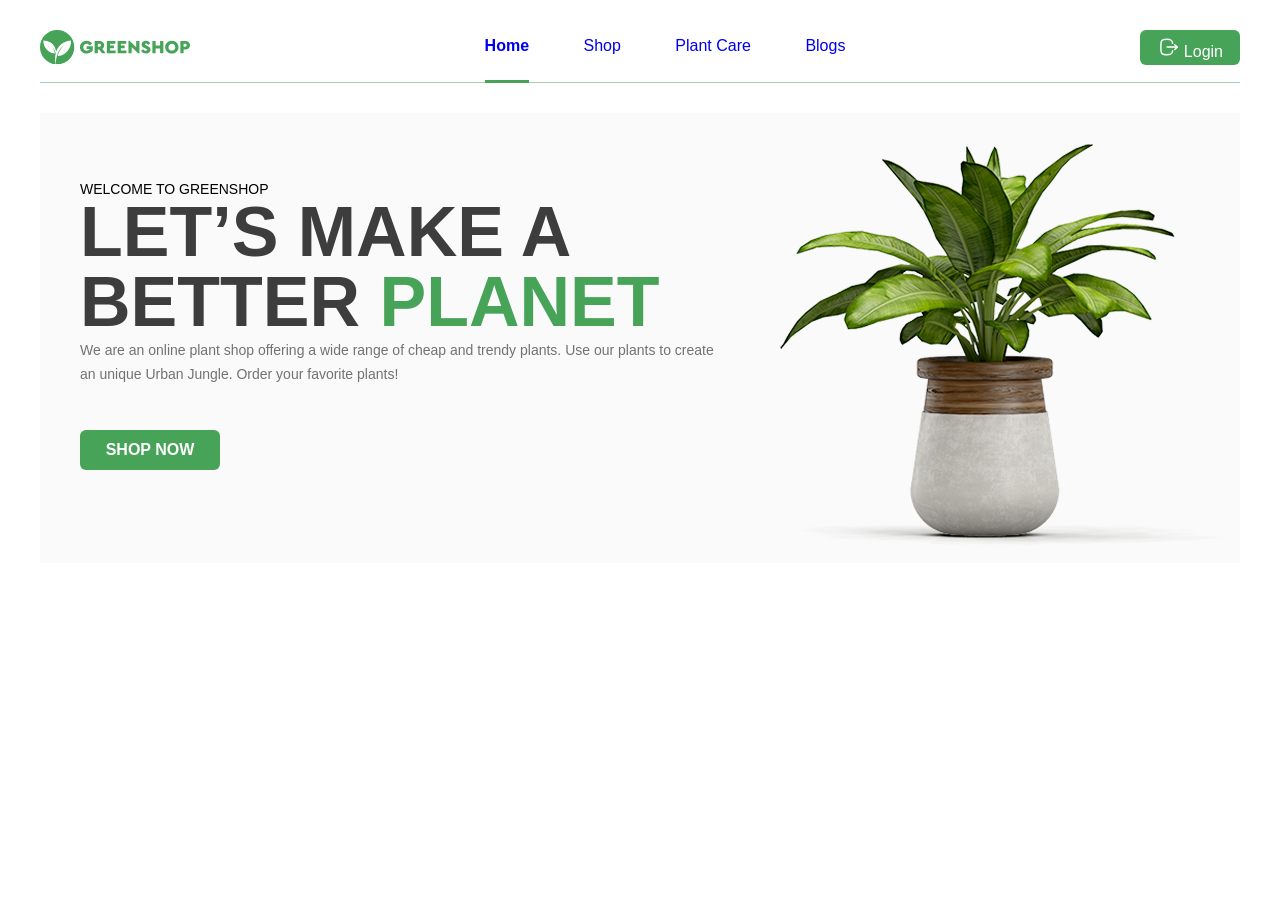
==== index.html @ ed983320 "hw6: using inline-block" ====
<!DOCTYPE html>
<html lang="en">
<head>
    <meta charset="UTF-8">
    <meta name="viewport" content="width=device-width, initial-scale=1.0">
    <link rel="stylesheet" href="css/styles.css">
    <title>Green Shop</title>
</head>
<body>
    <!-- --------------------------          H E A D E R          -------------------------- -->
    <header class="header container fnt-sz0">
        <div class="header-logo inline-block vrt-align-top">
            <img src="img/logo-greenshop.svg" alt="Green shop logo, in the header">
        </div>
        <div class="header-menu inline-block vrt-align-top">
            <nav class="header-menu-list">
                <a class="active" href="#">Home</a>
                <a href="#">Shop</a>
                <a href="#">Plant Care</a>
                <a href="#">Blogs</a>
            </nav>
        </div>
        <div class="header-btn inline-block vrt-align-top">
            <a href="#">
                <img src="img/logout.svg" alt="logout button, in the header">
            </a>
            <a href="#">Login</a>
        </div>

    </header>
    <!-- --------------------------            M A I N            -------------------------- -->    
    <main class="main container">
        <div class="main-banner fnt-sz0">
            <div class="main-banner-text">
                <div class="main-banner-text-blck1">
                    <h1 class="main-banner-text-welcome">
                        Welcome to GreenShop
                    </h1>
                    <p class="main-banner-text-motto">
                        Let’s Make a Better <span class="fnt-green">Planet</span>
                    </p>
                </div>
                <div class="main-banner-text-blck2">
                    <p class="main-banner-text-about">
                        We are an online plant shop offering a wide range of cheap and trendy plants. 
                        Use our plants to create an unique Urban Jungle. Order your favorite plants!
                    </p>
                    <button class="main-banner-btn btn">
                        SHOP NOW
                    </button>
                </div>
            </div>
            <div class="main-banner-img">
                <img src="img/01-img01.png" alt="Green shop, photo of a plant">
            </div>
        </div>
    </main>
    
</body>
</html>
---- css/styles.css ----
@import url('reset.css');

@font-face {
    font-family: "Cera Pro";
    src: local("Cera Pro Bold"),
      url("/fonts/Fontspring-DEMO-cerapro-bold.otf") format("otf");
    font-weight: bold;
  }

  @font-face {
    font-family: "Cera Pro";
    src: local("Cera Pro Regular"),
      url("/fonts/Fontspring-DEMO-cerapro-regular.otf") format("otf");
    font-weight: normal;
  }

body {
    font-family: "Cera Pro", sans-serif;
}

.container {
    margin: 30px auto;
    max-width: 1200px;
}

.fnt-sz0 {
    font-size: 0px;
}

.fnt-green {
    color: #46A358;
}

.bg-green {
    background-color: #46A358;
}

.main-banner {
    background-color: #F5F5F580;
    height: 450px;
    margin-top: 12px;
}

.main-banner-img {
    width: 507px;
    display: inline-block;
    vertical-align: top;
}

.main-banner-text {
    display: inline-block;
    vertical-align: top;
    width: 692px;
}

.main-banner-text-blck1 {
    height: 225px;
    vertical-align: bottom;
    padding: 68px 0 0 40px;
}

.main-banner-text-blck2 {
    height: 225px;
    padding-left: 40px;
}

.main-banner-text-welcome {
    font-weight: 500;
    font-size: 14px;
    line-height: 16px;
    letter-spacing: 10%;
    text-transform: uppercase;
}

.main-banner-text-motto {
    color: #3D3D3D;
    font-weight: 900;
    font-size: 70px;
    line-height: 70px;
    letter-spacing: 0%;
    text-transform: uppercase;
}

.main-banner-text-about {
    font-weight: 400;
    font-size: 14px;
    line-height: 24px;
    letter-spacing: 0%;
    color: #727272;
}

.main-banner-btn {
    font-weight: 700;
    font-size: 16px;
    line-height: 20px;
    letter-spacing: 0%;
    text-transform: uppercase;
    color: #FFFFFF;
    background-color: #46A358;
    width: 140px;
    height: 40px;
    border-radius: 6px;
    margin-top: 44px;
}

.header {
    height: 53px;
    border-bottom: 0.3px solid #46A35880;
    /* text-align: left; */
}

.header-logo {
    width: 150px;
    height: 35px;
    text-align: left;
    /* margin-right: 229px; */
}

.header-menu {
    width: 950px;
    padding-top: 8px;
    font-weight: 400;
    font-size: 16px;
    line-height: 100%;
    letter-spacing: 0%;
    text-align: center;
}

.header-menu a {
    display: inline-block;
    font-weight: 400;
    font-size: 16px;
    line-height: 100%;
    letter-spacing: 0%;
    text-decoration: none;
    height: 45px;
}

.header-menu a+a {
    margin-left: 50px;
}

.header-menu a:hover {
    border-bottom: 3px solid #46A358;
}

.header-menu a.active {
    font-weight: 700;
    border-bottom: 3px solid #46A358;
}

.header-btn {
    width: 100px;
    height: 35px;
    background-color: #46A358;
    border-radius: 6px;
    padding: 7px 17px;
    text-align: right;
}

.header-btn a {
    color: #FFFFFF;
    font-weight: 500;
    font-size: 16px;
    line-height: 100%;
    letter-spacing: 0%;
    text-decoration: none;
}

.header-btn a:hover,
.main-banner-btn:hover {
    cursor: pointer;
}


.header-btn img {
    width: 20px;
    height: 20px;
}

.vrt-align-top {
    vertical-align: top;
}

.vrt-align-bottom {
    vertical-align: bottom;
}

.vrt-align-center {
    vertical-align: middle;
}

.inline-block {
    display: inline-block;
}
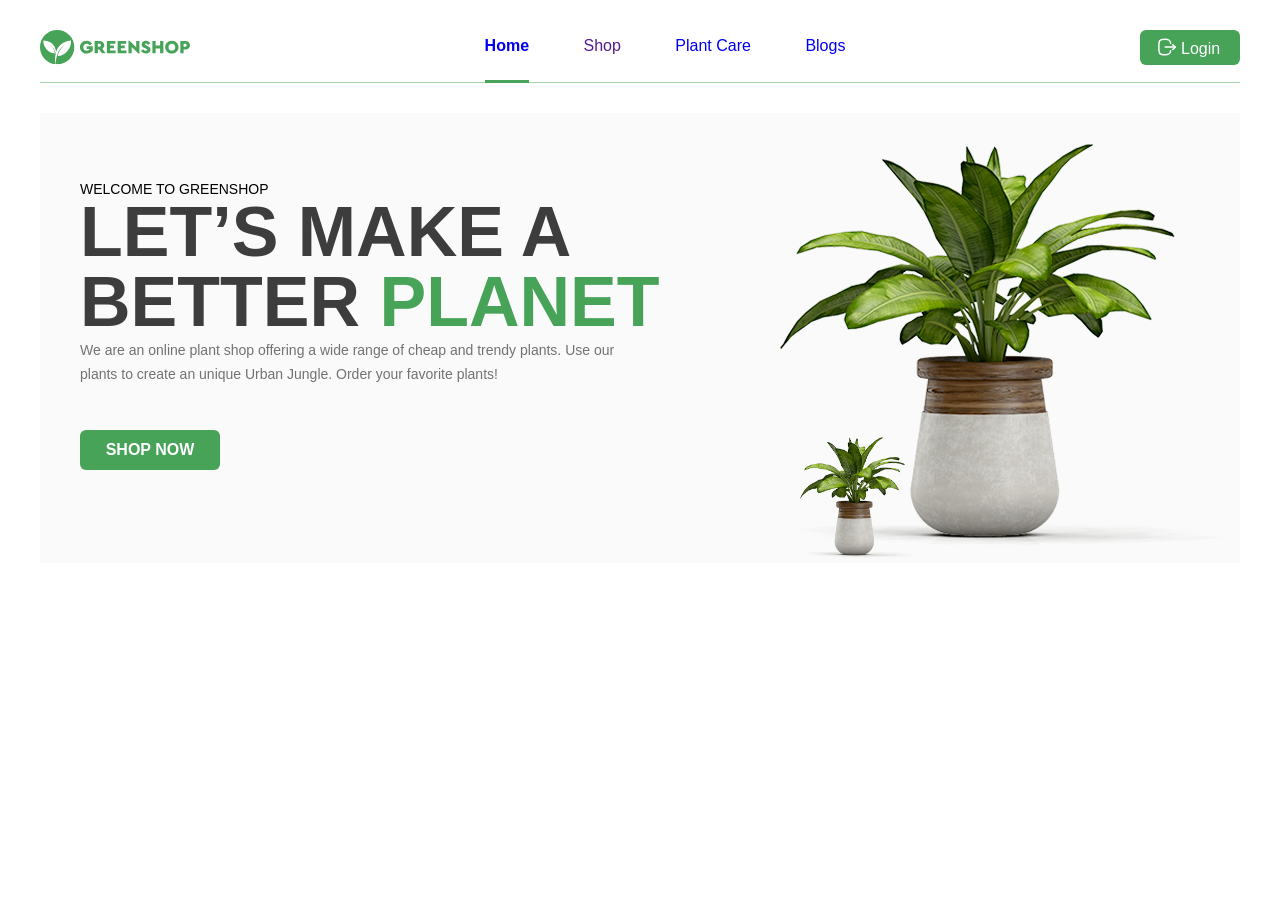
==== commit 586733f8: "hw07: float" ====
--- a/index.html
+++ b/index.html
@@ -4,7 +4,7 @@
     <meta charset="UTF-8">
     <meta name="viewport" content="width=device-width, initial-scale=1.0">
     <link rel="stylesheet" href="css/styles.css">
-    <title>Green Shop</title>
+    <title>GreenShop</title>
 </head>
 <body>
     <!-- --------------------------          H E A D E R          -------------------------- -->
@@ -15,7 +15,7 @@
         <div class="header-menu inline-block vrt-align-top">
             <nav class="header-menu-list">
                 <a class="active" href="#">Home</a>
-                <a href="#">Shop</a>
+                <a href="">Shop</a>
                 <a href="#">Plant Care</a>
                 <a href="#">Blogs</a>
             </nav>
@@ -52,6 +52,7 @@
             </div>
             <div class="main-banner-img">
                 <img src="img/01-img01.png" alt="Green shop, photo of a plant">
+                <img class="main-banner-img-small" src="img/01-img01.png" alt="Small photo of a plant">
             </div>
         </div>
     </main>
--- a/css/styles.css
+++ b/css/styles.css
@@ -13,7 +13,7 @@
       url("/fonts/Fontspring-DEMO-cerapro-regular.otf") format("otf");
     font-weight: normal;
   }
-
+/* ------------------------------------------------   G E N E R A L   ------------------------------------------------ */
 body {
     font-family: "Cera Pro", sans-serif;
 }
@@ -23,6 +23,11 @@
     max-width: 1200px;
 }
 
+.container-1230 {
+    margin: 30px auto;
+    max-width: 1230px;
+}
+
 .fnt-sz0 {
     font-size: 0px;
 }
@@ -35,6 +40,37 @@
     background-color: #46A358;
 }
 
+.clearfix::after {
+    content: '';
+    clear: both;
+    display: block;
+}
+
+.float-lf {
+    float: left;
+}
+
+.float-rt {
+    float: right;
+}
+
+.vrt-align-top {
+    vertical-align: top;
+}
+
+.vrt-align-bottom {
+    vertical-align: bottom;
+}
+
+.vrt-align-center {
+    vertical-align: middle;
+}
+
+.inline-block {
+    display: inline-block;
+}
+
+/* ------------------------------------------------   M A I N   P A G E   ------------------------------------------------ */
 .main-banner {
     background-color: #F5F5F580;
     height: 450px;
@@ -47,6 +83,14 @@
     vertical-align: top;
 }
 
+.main-banner-img-small {
+    width: 135px;
+    height: 135px;
+    display: inline-block;
+    margin-top: -152px;
+    margin-left: 55px;
+}
+
 .main-banner-text {
     display: inline-block;
     vertical-align: top;
@@ -87,6 +131,7 @@
     line-height: 24px;
     letter-spacing: 0%;
     color: #727272;
+    width: 557px;
 }
 
 .main-banner-btn {
@@ -106,14 +151,12 @@
 .header {
     height: 53px;
     border-bottom: 0.3px solid #46A35880;
-    /* text-align: left; */
 }
 
 .header-logo {
     width: 150px;
     height: 35px;
     text-align: left;
-    /* margin-right: 229px; */
 }
 
 .header-menu {
@@ -155,7 +198,6 @@
     background-color: #46A358;
     border-radius: 6px;
     padding: 7px 17px;
-    text-align: right;
 }
 
 .header-btn a {
@@ -165,6 +207,12 @@
     line-height: 100%;
     letter-spacing: 0%;
     text-decoration: none;
+    display: inline-block;
+    vertical-align: middle;
+}
+
+.header-btn a+a {
+    margin-left: 4px;
 }
 
 .header-btn a:hover,
@@ -178,18 +226,170 @@
     height: 20px;
 }
 
-.vrt-align-top {
+/* ------------------------------------------------   S H O P   P A G E   ------------------------------------------------ */
+.whole-page {
+    height: max-content;
+}
+
+.shop-left-part-categ-list a {
+    text-decoration: none;
+    color: #3D3D3D;
+}
+
+.shop-left-part-categ-title {
+    font-weight: 700;
+    font-size: 18px;
+    line-height: 16px;
+    letter-spacing: 0%;
+    color: #3D3D3D;
+}
+
+.shop-left-part-categ-list {
+    font-weight: 400;
+    font-size: 15px;
+    line-height: 40px;
+    letter-spacing: 0%;
+    color: #3D3D3D;
+    padding: 7px 0 0 12px;
+}
+
+.shop-left-part-categ-list .active,
+.shop-left-part-categ-list a:hover {
+    font-weight: 700;
+    color: #46A358;
+}
+
+.shop-left-part {
+    width: 370px;
+}
+
+.shop-left-part-categ {
+    width: 310px;
+    height: 774px;
+    padding: 14px 0 0 18px;
+    margin-left: 30px;
+    background-color: #FBFBFB;
+}
+
+.shop-left-part-banner {
+    width: 370px;
+    height: 470px;
+    object-fit: cover;
+    vertical-align: bottom;
+}
+
+.shop-right-part {
+    margin-left: 19px;
+    width: 840px;
+}
+
+.shop-right-part-items {
+    width: 840px;
+    display: inline-block;
+}
+
+.shop-right-part-item {
+    display: inline-block;
     vertical-align: top;
-}
-
-.vrt-align-bottom {
-    vertical-align: bottom;
-}
-
-.vrt-align-center {
+    width: 258px;
+    height: 350px;
+    border: 1px solid transparent;
+    margin: 30px 28px 40px 0;
+}
+
+.shop-right-part-item:nth-of-type(3n) {
+    margin-right: 0;
+}
+
+.shop-right-part-item:hover {
+    border: 1px solid #46A358;
+    cursor: pointer;
+}
+
+.shop-right-part-item-visual {
+    background-color: #FBFBFB;
+}
+
+.shop-right-part-item img {
+    width: 250px;
+    height: 250px;
+    object-fit: cover;
+    text-align: center;
+}
+
+.shop-right-part-item-name {
+    font-weight: 400;
+    font-size: 16px;
+    line-height: 16px;
+    letter-spacing: 0%;
+    color: #3D3D3D;
+    padding: 12px 0 6px 0;
+}
+
+.shop-right-part-item-price {
+    font-weight: 700;
+    font-size: 18px;
+    line-height: 16px;
+    letter-spacing: 0%;
+    color: #46A358;
+}
+
+.shop-right-part-head-sort {
+    text-align: right;
+    color: #3D3D3D;
+    font-weight: 400;
+    font-size: 15px;
+    line-height: 16px;
+    letter-spacing: 0%;
+}
+
+.shop-right-part-head-filter a {
+    margin-right: 40px;
+    text-decoration: none;
+    color: #3D3D3D;
+    font-weight: 400;
+    font-size: 15px;
+    line-height: 16px;
+    letter-spacing: 0%;
+}
+
+.shop-right-part-head-filter .active,
+.shop-right-part-head-filter a:hover {
+    font-weight: 700;
+    font-size: 15px;
+    line-height: 16px;
+    letter-spacing: 0%;
+    color: #46A358;
+    border-bottom: 2px solid #46A358;
+    padding-bottom: 7px;
+}
+
+.footer-num-pages {
+    text-align: right;
+}
+
+.footer-num-page-btn {
+    text-align: center;
+    width: 35px;
+    height: 35px;
+    border-radius: 1px;
+    border: 1px solid #E5E5E5;
+    color: #3D3D3D;
+    font-weight: 300;
+    font-size: 18px;
+    line-height: 16px;
+    letter-spacing: 0%;
     vertical-align: middle;
-}
-
-.inline-block {
-    display: inline-block;
+    margin-right: 10px;
+    background-color: #FFFFFF;
+}
+
+.footer-num-page-btn .active,
+.footer-num-page-btn:hover {
+    background-color: #46A358;
+    font-weight: 700;
+    font-size: 18px;
+    line-height: 16px;
+    letter-spacing: 0%;
+    color: #FFFFFF;
 }
